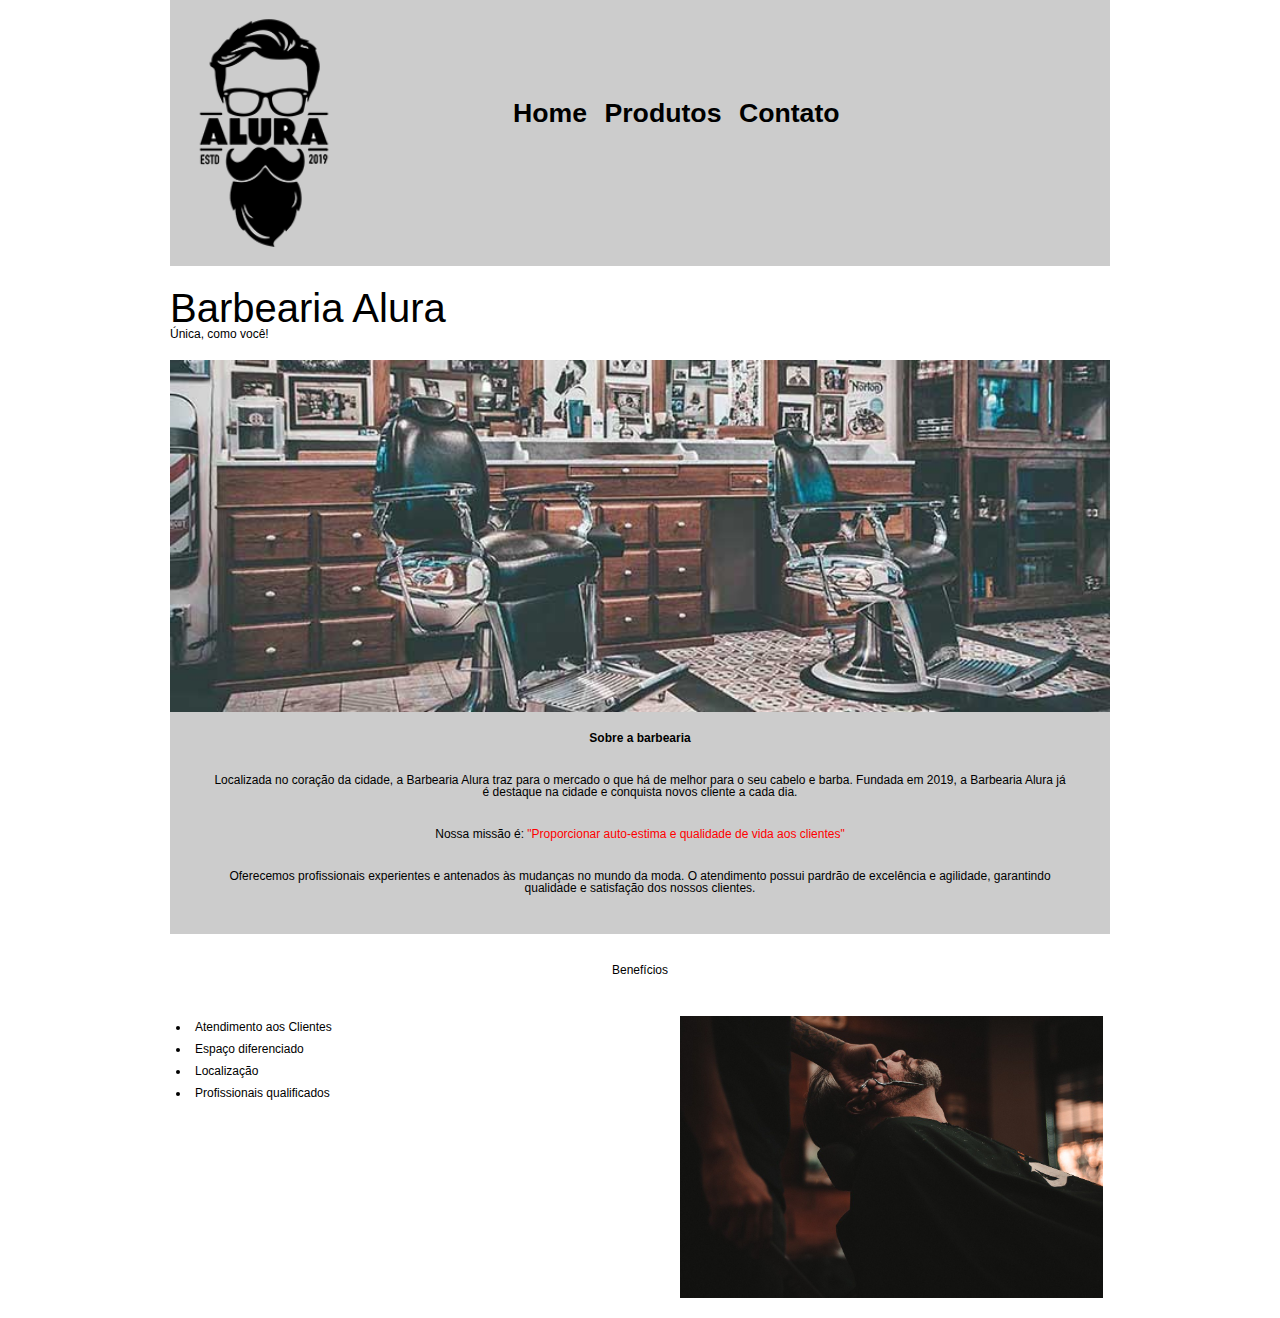
==== Atividade_01/html/index.html @ 23c3b8b3 "atividade 01 completa" ====
<!DOCTYPE html>
<html>
    <head>
        <meta charset="UTF-8">
        <title>Barbearia Alura - Personal Style</title>
        <link rel="stylesheet" href="../css/reset.css">
        <link rel="stylesheet" href="../css/style.css">
        <link rel="stylesheet" href="../css/index.css">
    </head>
    
    <body>
        <header>
            <div class="menu">
                <div style="padding: 0; margin: 0;">
                    <img class="logo" src="../images/logo.png">
                </div>
                <div style="width: 100%;">
                    <nav>
                        <ul class="opcoesMenu">
                            <li>
                                <a href="../html/index.html">Home</a>
                            </li>
                            <li>
                                <a href="../html/produtos.html">Produtos</a>
                            </li>
                            <li>
                                <a href="../html/contato.html">Contato</a>
                            </li>
                        </ul>
                    </nav>
                </div>
            </div>
            <div>
                <h1 style="margin-top: 20px;">Barbearia Alura</h1>
                <subtitulo>Única, como você!</subtitulo>
                <img class="banner" src="../images/banner.jpg" style="width: 100%;">
            </div>
        </header>
        <div class="sobreBarbearia">
            <p class="pCentralizado"><h2 class="h2Destaque">Sobre a barbearia</h2></p>
            <p class="pCentralizado">
                Localizada no coração da cidade, a Barbearia Alura traz para o mercado o que há de 
                melhor para o seu cabelo e barba. Fundada em 2019, a Barbearia Alura já é destaque
                na cidade e conquista novos cliente a cada dia.
            </p>
            <p class="pCentralizado">
                <em>Nossa missão é: <font style="color: red;">"Proporcionar auto-estima e qualidade de vida aos clientes"</font></em>
            </p>
            <p class="pCentralizado">
                Oferecemos profissionais experientes e antenados às mudanças no mundo da moda. O atendimento 
                possui pardrão de excelência e agilidade, garantindo qualidade e satisfação dos nossos clientes.
            </p>
        </div>
        <div class="beneficios">
            <p class="pCentralizado">
                Benefícios
            </p>
        </div>
        <div>
            <div class="beneficios_e">
                <ul>
                    <li >Atendimento aos Clientes</li>
                    <li>Espaço diferenciado</li>
                    <li>Localização</li>
                    <li>Profissionais qualificados</li>
                </ul>
            </div>
            <div class="beneficios_d">
                <img src="../images/beneficios.jpg">
            </div>
        </div>

    </body>
    <footer>

    </footer>
</html>
---- Atividade_01/css/style.css ----
body {
    font-family: Verdana, Geneva, Tahoma, sans-serif;
    font-size: 12px;
    width: 940px;
    margin: auto;
    display:block-inline;
}

header {
    width: 100%;
}

div.menu {
    background-color: #CCCCCC;
    display: inline-block;
    width: 100%;
    margin: 0px; 
}

img.logo {
    width: 20%;
}

nav li {
    display: inline;
    position: relative;
    top:100px;
    font-size: 20pt;
    font-weight: bold;
}

ul.opcoesMenu {
    display:inline-block;
    width:50%;
    position: relative;
    left: 150px;
}

a {
    text-decoration: none;
    color: #000000;
}

div ul, div img {
    padding:0px;
    display: block;
    width: 100%;
    float: left;
    box-sizing: border-box;
}

p {
    margin: 10px;
}
---- Atividade_01/css/index.css ----
img.banner {
    width: 100%;
    margin:20px 0;
    padding: 0;
}

h1 {
    margin: 0;
    padding: 0;
    font-size: 40px;
}

.subtitulo {
    font-weight: bold;
}

div.sobreBarbearia {
    background-color: #CCCCCC;
    text-align: center;
    padding: 20px;
    margin-top: 20px;
    margin-bottom: 20px;
}

.h2Destaque {
    font-weight: bold;
    margin-top: 20px;
    margin-bottom: 20px;
}


p.pCentralizado {
    text-align: center;
    padding: 10px;
}

.beneficios_e, .beneficios_d {
    padding:20px  0px;
    display: block;
    float: left;
}

.beneficios_e {
    width: 50%;
    padding: 20px;
}

.beneficios_d {
    align-items: center;
    width:45%;
    padding: 20px 0;
}

ul li {
    padding: 5px;
}

ul{
    list-style: disc;
}
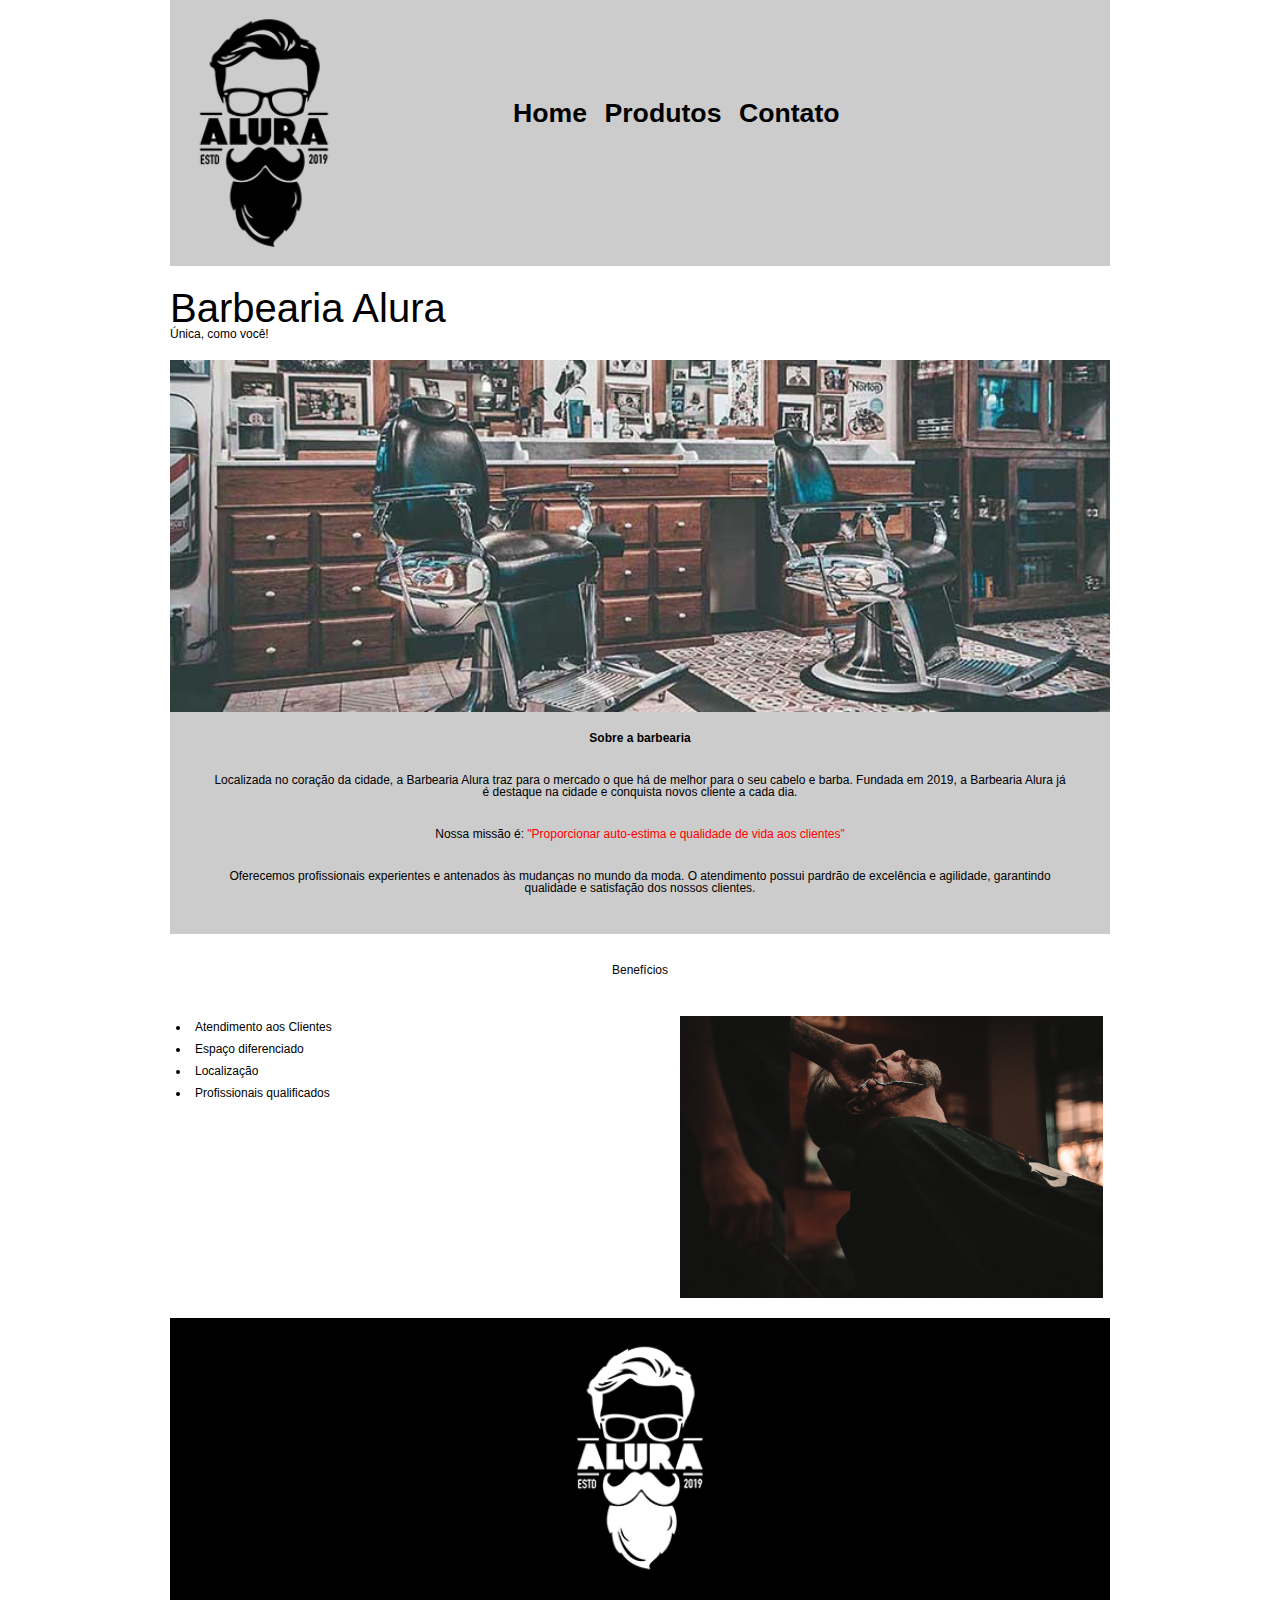
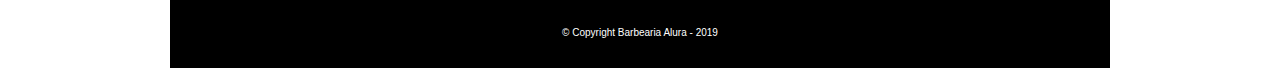
==== commit b4b486da: "Ajustes no rodapé da página inicial e transição do botão de contato" ====
--- a/Atividade_01/html/index.html
+++ b/Atividade_01/html/index.html
@@ -72,6 +72,17 @@
 
     </body>
     <footer>
-
+        <div class="fundoRodape">
+            <div>
+                <p class="centralizar"  style="color: #FFFFFF;">
+                    <img src="../images/logo-branco.png" style="width:20%; align-self: center;">
+                </p>
+            </div>
+            <div class="copy">
+                <p class="centralizar" style="color: #FFFFFF;">
+                    &copy; Copyright Barbearia Alura - 2019
+                </p>
+            </div>
+        </div>
     </footer>
 </html>--- a/Atividade_01/css/style.css
+++ b/Atividade_01/css/style.css
@@ -51,4 +51,32 @@
 
 p {
     margin: 10px;
+}
+
+.fundoRodape {
+    float: left;
+    width: 100%;
+    background-color: #000000;
+}
+
+footer div {
+    text-align: center;
+    float: left;
+    width: 100%;
+}
+
+.copy {
+    color: #FFFFFF;
+    margin: 20px 0;
+    font-size: 10px;
+}
+
+.centralizar {
+    display: flex;
+    justify-content: center;
+}
+
+footer img {
+    display: block;
+    text-align: center;
 }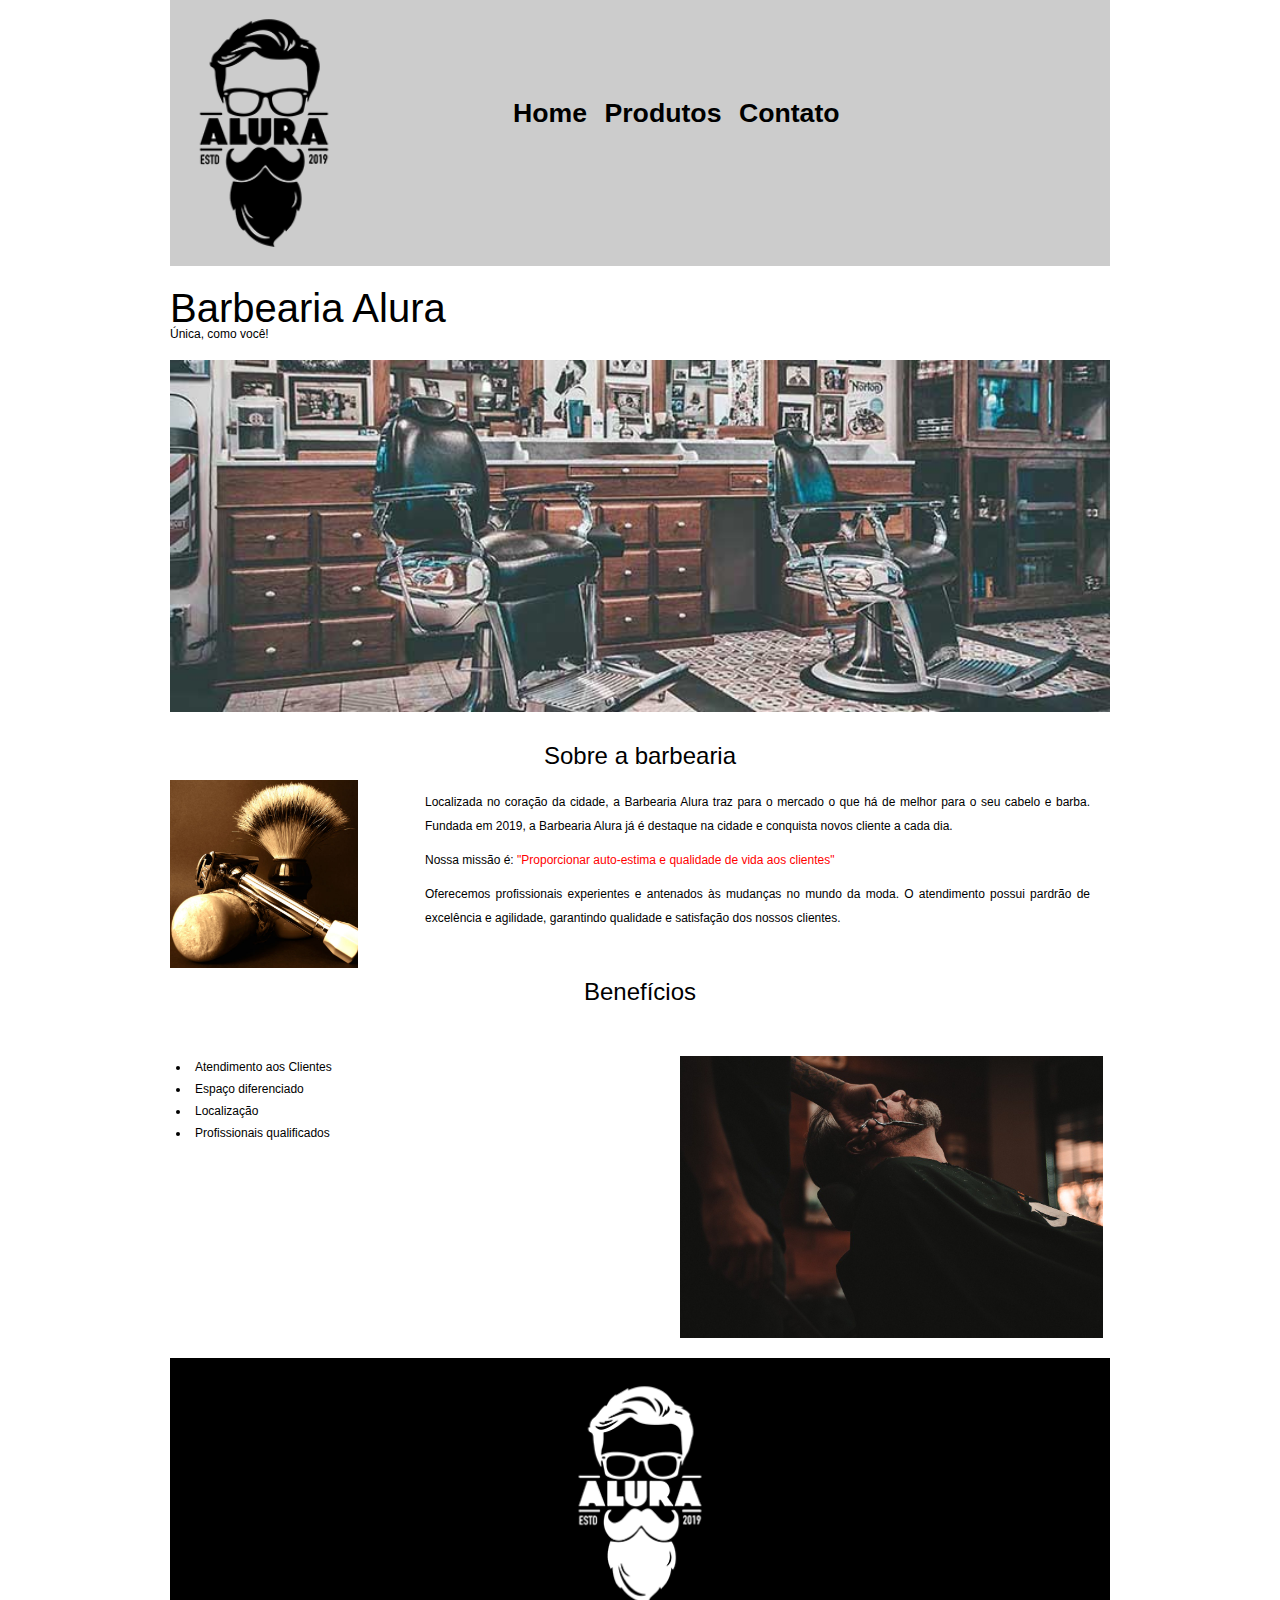
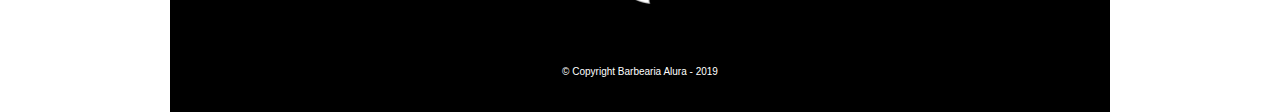
==== commit c45d1d1f: "ajuste da página inicial e da obrigatoriedade dos campos do contato" ====
--- a/Atividade_01/html/index.html
+++ b/Atividade_01/html/index.html
@@ -36,40 +36,52 @@
                 <img class="banner" src="../images/banner.jpg" style="width: 100%;">
             </div>
         </header>
-        <div class="sobreBarbearia">
-            <p class="pCentralizado"><h2 class="h2Destaque">Sobre a barbearia</h2></p>
-            <p class="pCentralizado">
-                Localizada no coração da cidade, a Barbearia Alura traz para o mercado o que há de 
-                melhor para o seu cabelo e barba. Fundada em 2019, a Barbearia Alura já é destaque
-                na cidade e conquista novos cliente a cada dia.
-            </p>
-            <p class="pCentralizado">
-                <em>Nossa missão é: <font style="color: red;">"Proporcionar auto-estima e qualidade de vida aos clientes"</font></em>
-            </p>
-            <p class="pCentralizado">
-                Oferecemos profissionais experientes e antenados às mudanças no mundo da moda. O atendimento 
-                possui pardrão de excelência e agilidade, garantindo qualidade e satisfação dos nossos clientes.
-            </p>
-        </div>
-        <div class="beneficios">
-            <p class="pCentralizado">
-                Benefícios
-            </p>
-        </div>
-        <div>
-            <div class="beneficios_e">
-                <ul>
-                    <li >Atendimento aos Clientes</li>
-                    <li>Espaço diferenciado</li>
-                    <li>Localização</li>
-                    <li>Profissionais qualificados</li>
-                </ul>
-            </div>
-            <div class="beneficios_d">
-                <img src="../images/beneficios.jpg">
-            </div>
-        </div>
-
+        <main>
+            <section class="sobreBarbearia">
+                <div class="titulo">
+                    Sobre a barbearia
+                </div>
+                <div class="utensilios">
+                    <img class="imgUtensilios" src="../images/utensilios.jpg">
+                </div>
+                <div class="descricao">                
+                    <p>
+                        Localizada no coração da cidade, a Barbearia Alura traz para o mercado o que há de 
+                        melhor para o seu cabelo e barba. Fundada em 2019, a Barbearia Alura já é destaque
+                        na cidade e conquista novos cliente a cada dia.
+                    </p>
+                    <p>
+                        <em>Nossa missão é: 
+                            <font style="color: red;">
+                                "Proporcionar auto-estima e qualidade de vida aos clientes"
+                            </font>
+                        </em>
+                    </p>
+                    <p>
+                        Oferecemos profissionais experientes e antenados às mudanças no mundo da moda. O atendimento 
+                        possui pardrão de excelência e agilidade, garantindo qualidade e satisfação dos nossos clientes.
+                    </p>
+                </div>
+            </section>
+            <section class="beneficios">
+                <p class="titulo">
+                    Benefícios
+                </p>
+            </section>
+            <section>
+                <div class="beneficios_e">
+                    <ul>
+                        <li >Atendimento aos Clientes</li>
+                        <li>Espaço diferenciado</li>
+                        <li>Localização</li>
+                        <li>Profissionais qualificados</li>
+                    </ul>
+                </div>
+                <div class="beneficios_d">
+                    <img src="../images/beneficios.jpg">
+                </div>
+            </section>
+        </main>
     </body>
     <footer>
         <div class="fundoRodape">
--- a/Atividade_01/css/index.css
+++ b/Atividade_01/css/index.css
@@ -15,24 +15,55 @@
     font-weight: bold;
 }
 
+
 div.sobreBarbearia {
-    background-color: #CCCCCC;
-    text-align: center;
-    padding: 20px;
+    width: 100%;
+}
+
+
+section {
+    text-align: justify;
     margin-top: 20px;
     margin-bottom: 20px;
+    width: 100%;
 }
 
-.h2Destaque {
-    font-weight: bold;
-    margin-top: 20px;
-    margin-bottom: 20px;
+.titulo{
+    font-size: 2em;
+    text-align: center;
+    line-height: 2em;
+    clear: left;
 }
 
+.titulo h2 {
+    font-weight: bold;
+}
 
 p.pCentralizado {
     text-align: center;
     padding: 10px;
+}
+
+.utensilios {
+    display: inlineblock;
+    width: 25%;
+    float: left;
+}
+
+.imgUtensilios {
+   width: 80%;
+   clear: left;
+}
+
+.descricao {
+    width: 75%;
+    display:inline-block;
+    padding: 0;
+}
+
+div p {
+    padding: 0 10px;
+    line-height: 2em;
 }
 
 .beneficios_e, .beneficios_d {
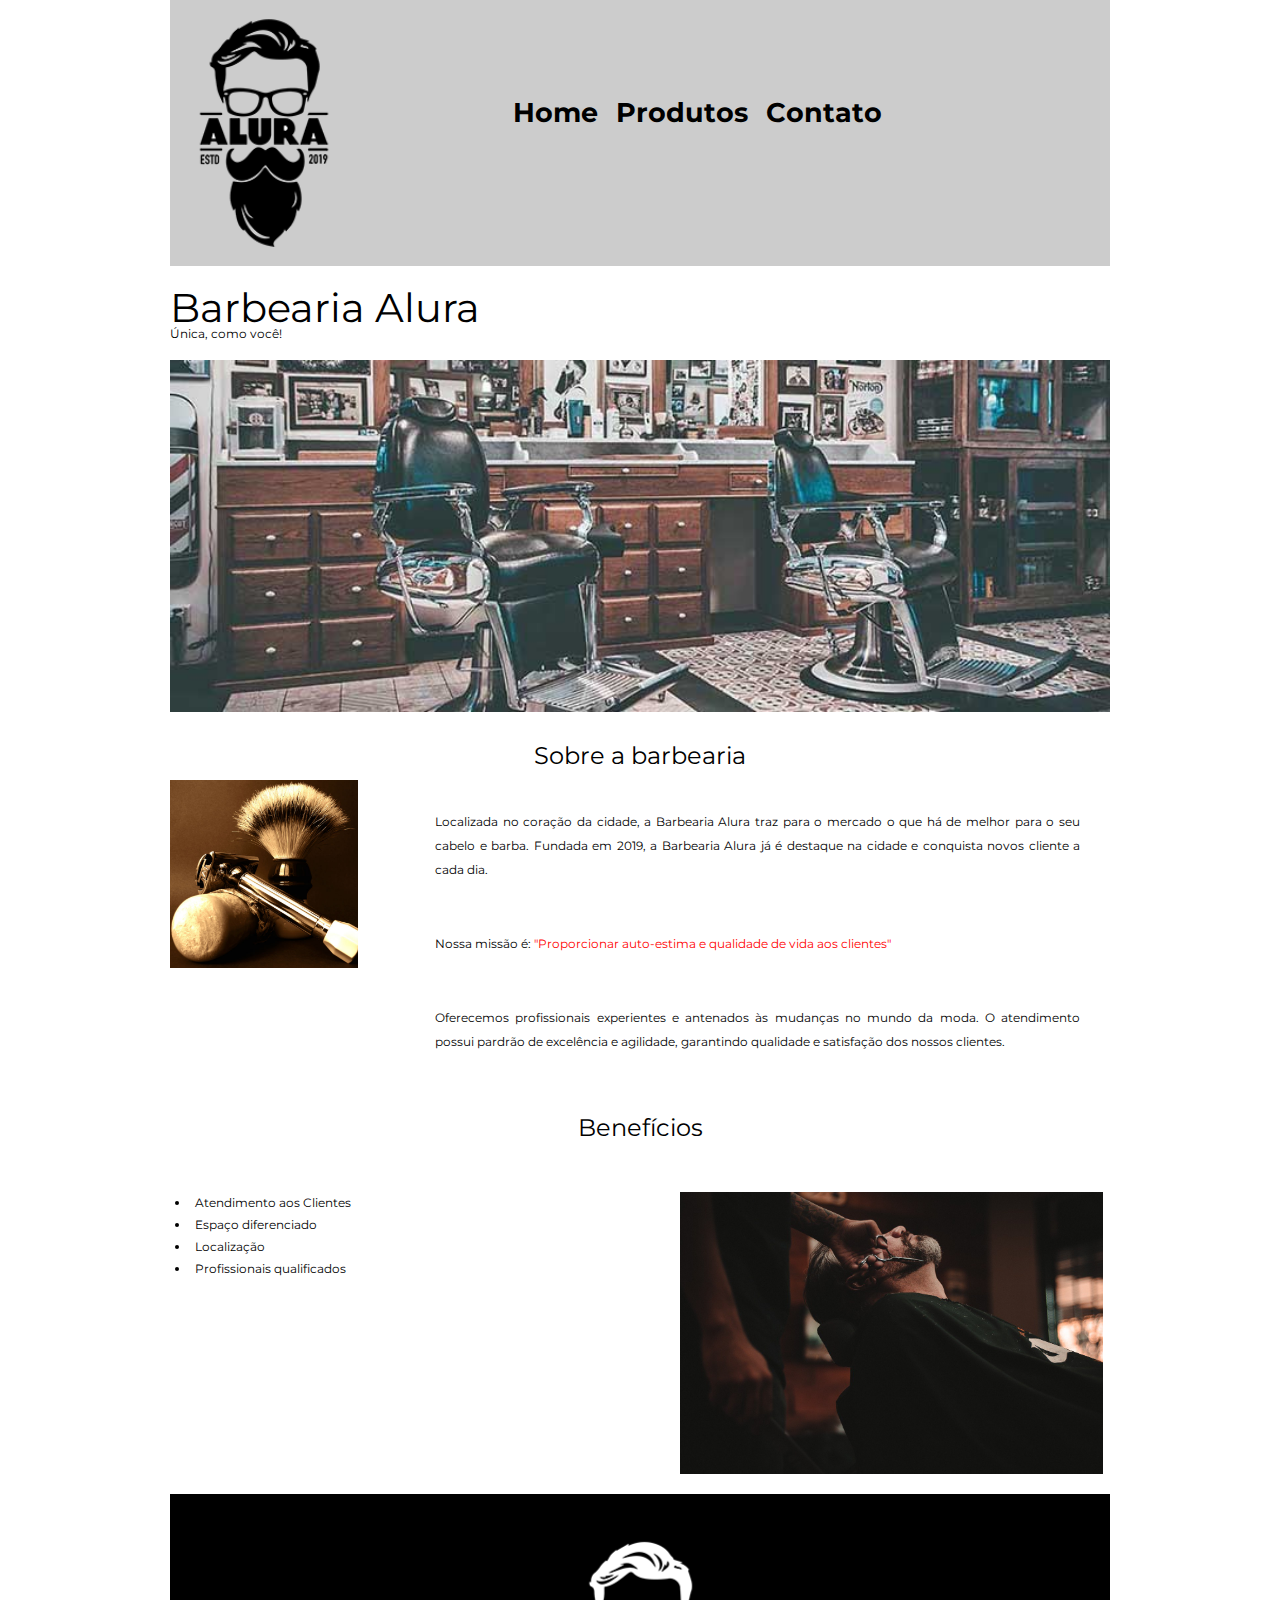
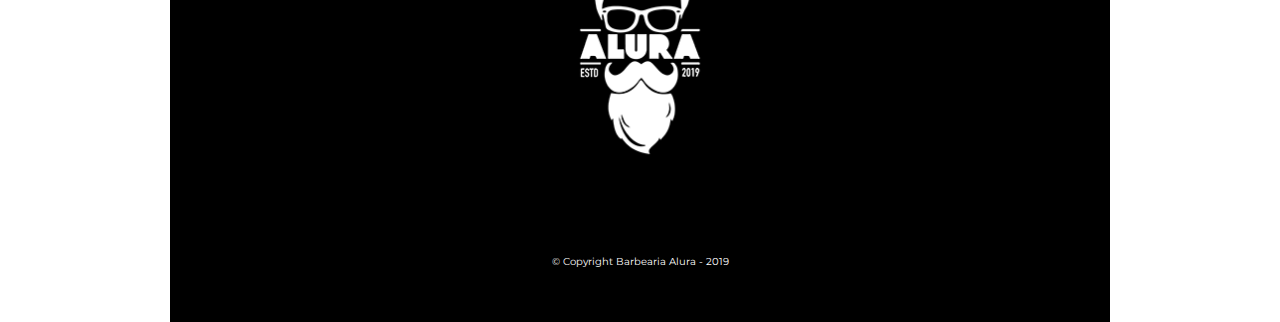
==== commit 5a470ce1: "ajuste das fontes, usando fonte externa do google fonts" ====
--- a/Atividade_01/html/index.html
+++ b/Atividade_01/html/index.html
@@ -6,6 +6,9 @@
         <link rel="stylesheet" href="../css/reset.css">
         <link rel="stylesheet" href="../css/style.css">
         <link rel="stylesheet" href="../css/index.css">
+        <link rel="preconnect" href="https://fonts.googleapis.com">
+        <link rel="preconnect" href="https://fonts.gstatic.com" crossorigin>
+        <link href="https://fonts.googleapis.com/css2?family=Montserrat:wght@100;400&display=swap" rel="stylesheet">
     </head>
     
     <body>
--- a/Atividade_01/css/style.css
+++ b/Atividade_01/css/style.css
@@ -1,6 +1,6 @@
 body {
-    font-family: Verdana, Geneva, Tahoma, sans-serif;
-    font-size: 12px;
+    /*font-family: Verdana, Geneva, Tahoma, sans-serif;*/
+    font-family: 'Montserrat', sans-serif;    font-size: 12px;
     width: 940px;
     margin: auto;
     display:block-inline;
@@ -27,6 +27,7 @@
     top:100px;
     font-size: 20pt;
     font-weight: bold;
+    padding: 20px;
 }
 
 ul.opcoesMenu {
--- a/Atividade_01/css/index.css
+++ b/Atividade_01/css/index.css
@@ -62,7 +62,7 @@
 }
 
 div p {
-    padding: 0 10px;
+    padding: 20px;
     line-height: 2em;
 }
 
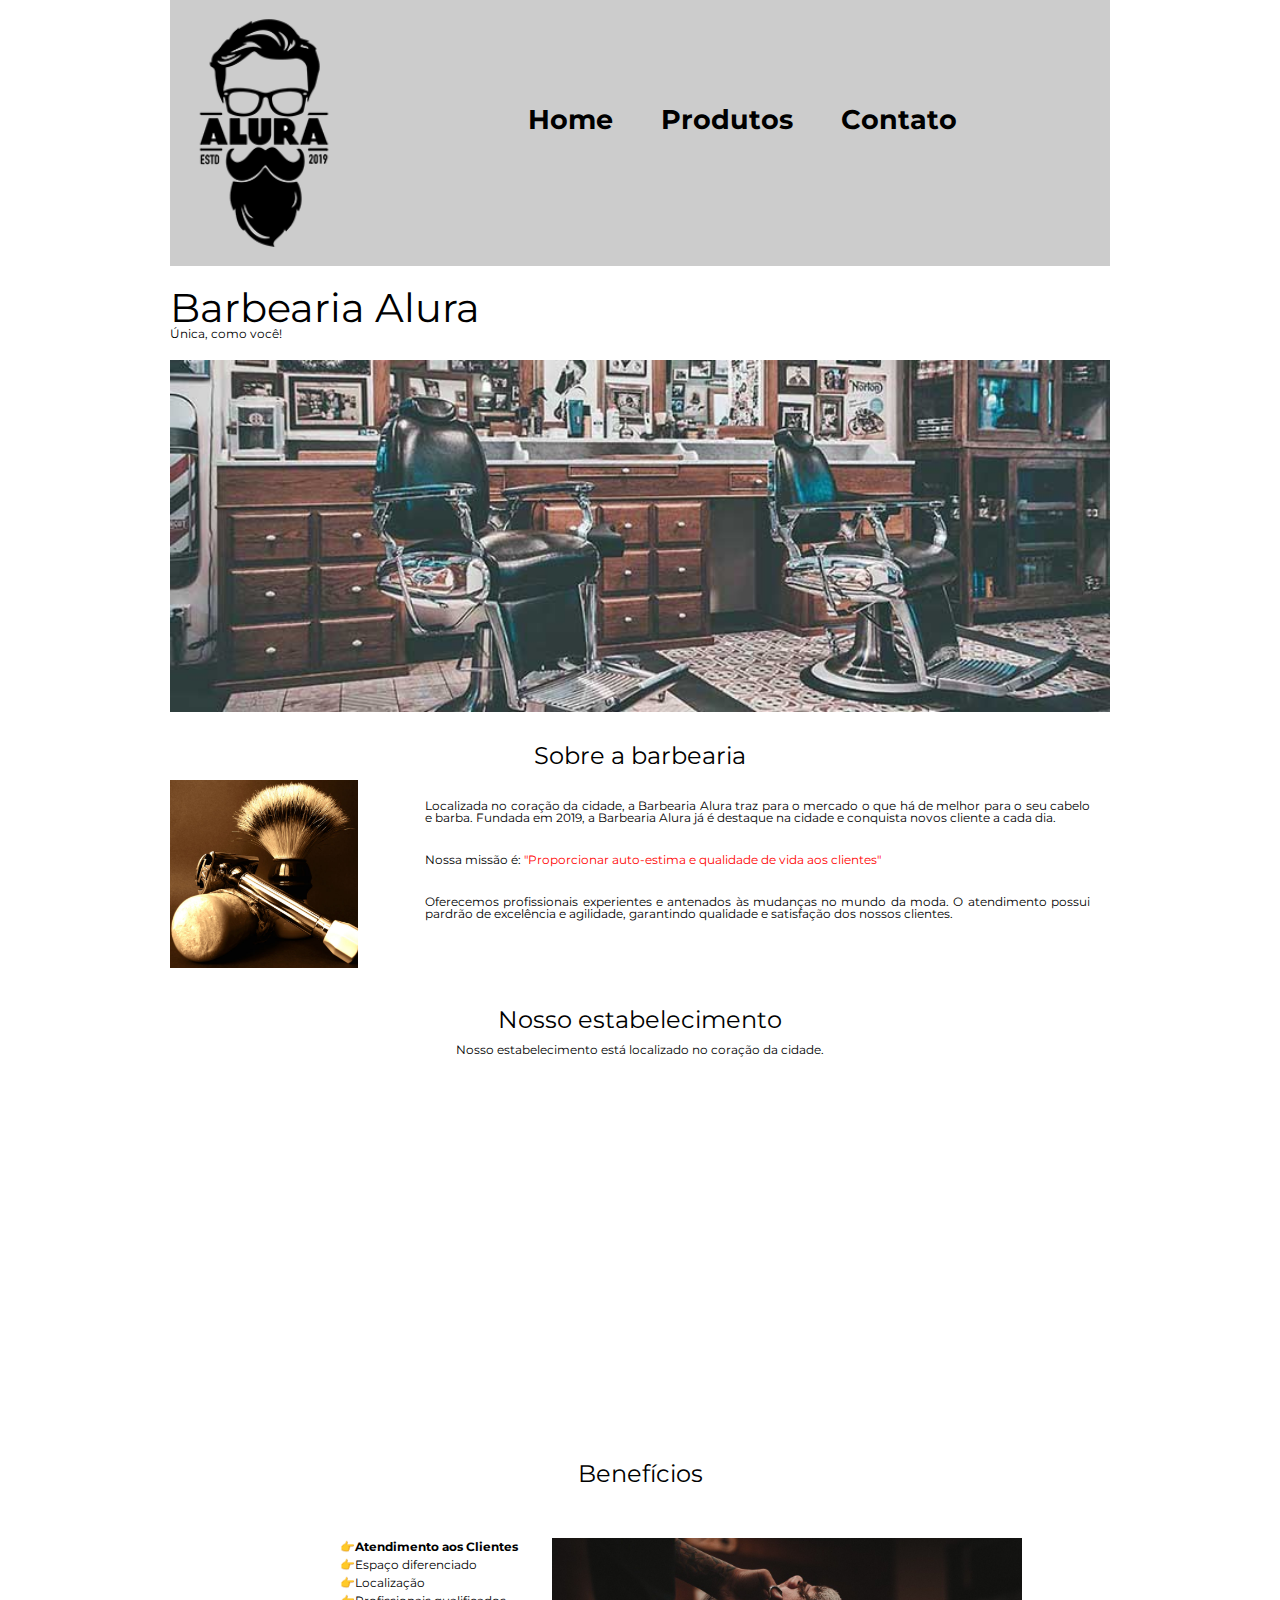
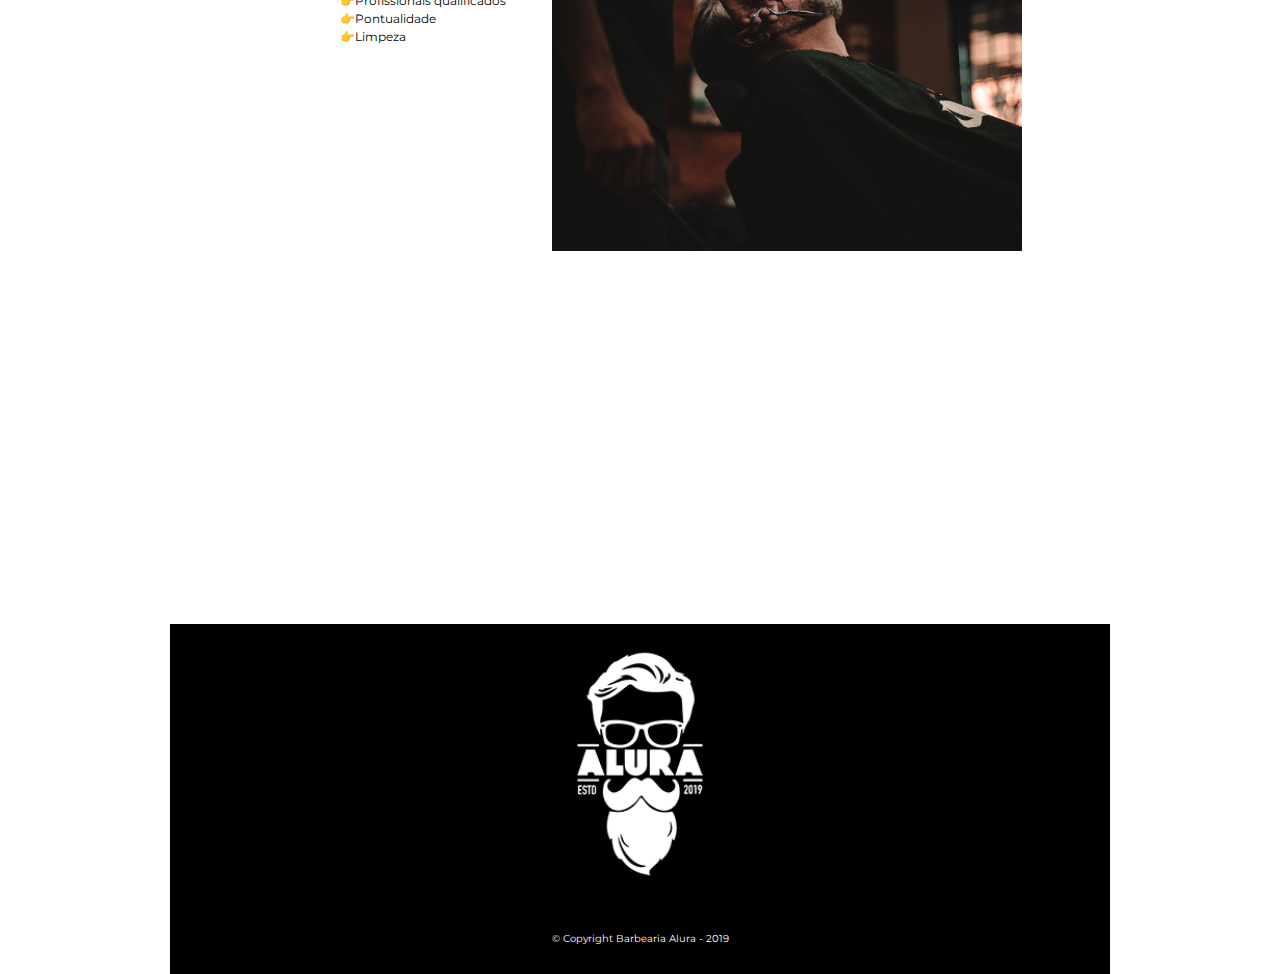
==== commit aaf264cc: "mapa, video e lista" ====
--- a/Atividade_01/html/index.html
+++ b/Atividade_01/html/index.html
@@ -66,24 +66,40 @@
                     </p>
                 </div>
             </section>
+            <section class="mapa">
+                <h3 class="titulo">Nosso estabelecimento</h3>
+                <p>Nosso estabelecimento está localizado no coração da cidade.</p>
+
+                <iframe src="https://www.google.com/maps/embed?pb=!1m14!1m12!1m3!1d3656.449840474898!2d-46.63452058521925!3d-23.588194784669625!2m3!1f0!2f0!3f0!3m2!1i1024!2i768!4f13.1!5e0!3m2!1spt-BR!2sbr!4v1676140591762!5m2!1spt-BR!2sbr" width="100%" height="300" style="border:0;" allowfullscreen="" loading="lazy" referrerpolicy="no-referrer-when-downgrade"></iframe>
+
+            </section>
+
             <section class="beneficios">
                 <p class="titulo">
                     Benefícios
                 </p>
             </section>
             <section>
-                <div class="beneficios_e">
-                    <ul>
-                        <li >Atendimento aos Clientes</li>
-                        <li>Espaço diferenciado</li>
-                        <li>Localização</li>
-                        <li>Profissionais qualificados</li>
-                    </ul>
+                <div class="conteudo-beneficios">
+                    <div class="beneficios_e">
+                        <ul>
+                            <li>Atendimento aos Clientes</li>
+                            <li>Espaço diferenciado</li>
+                            <li>Localização</li>
+                            <li>Profissionais qualificados</li>
+                            <li>Pontualidade</li>
+                            <li>Limpeza</li>
+                        </ul>
+                    </div>
                 </div>
                 <div class="beneficios_d">
                     <img src="../images/beneficios.jpg">
                 </div>
             </section>
+
+            <div class="video">
+                <iframe width="560" height="315" src="https://www.youtube.com/embed/wcVVXUV0YUY" title="YouTube video player" frameborder="0" allow="accelerometer; autoplay; clipboard-write; encrypted-media; gyroscope; picture-in-picture; web-share" allowfullscreen></iframe>
+            </div>
         </main>
     </body>
     <footer>
--- a/Atividade_01/css/index.css
+++ b/Atividade_01/css/index.css
@@ -61,33 +61,63 @@
     padding: 0;
 }
 
-div p {
-    padding: 20px;
-    line-height: 2em;
+.descricao p {
+    padding: 10px;
+    line-height: 1em;
 }
 
 .beneficios_e, .beneficios_d {
     padding:20px  0px;
     display: block;
     float: left;
+
+}
+
+.conteudo-beneficios {
+    width: 640px;
+    margin: 0 auto;
 }
 
 .beneficios_e {
-    width: 50%;
+    width: 30%;
     padding: 20px;
+    display: inline-block;
 }
 
 .beneficios_d {
     align-items: center;
-    width:45%;
+    width:50%;
     padding: 20px 0;
 }
 
 ul li {
-    padding: 5px;
+    line-height: 1.5em;
+    list-style-type: none;
+}
+
+.beneficios_e li:before {
+    content: "👉";
+}
+
+ul :first-child {
+    font-weight: bold;
 }
 
 ul{
     list-style: disc;
 }
 
+.mapa {
+    padding: 3em 0;
+}
+
+.mapa p {
+    width:100%;
+    margin: 0 0 3em;
+    text-align: center;
+}
+
+.video {
+    width: 560px;
+    margin: 3em auto;
+}
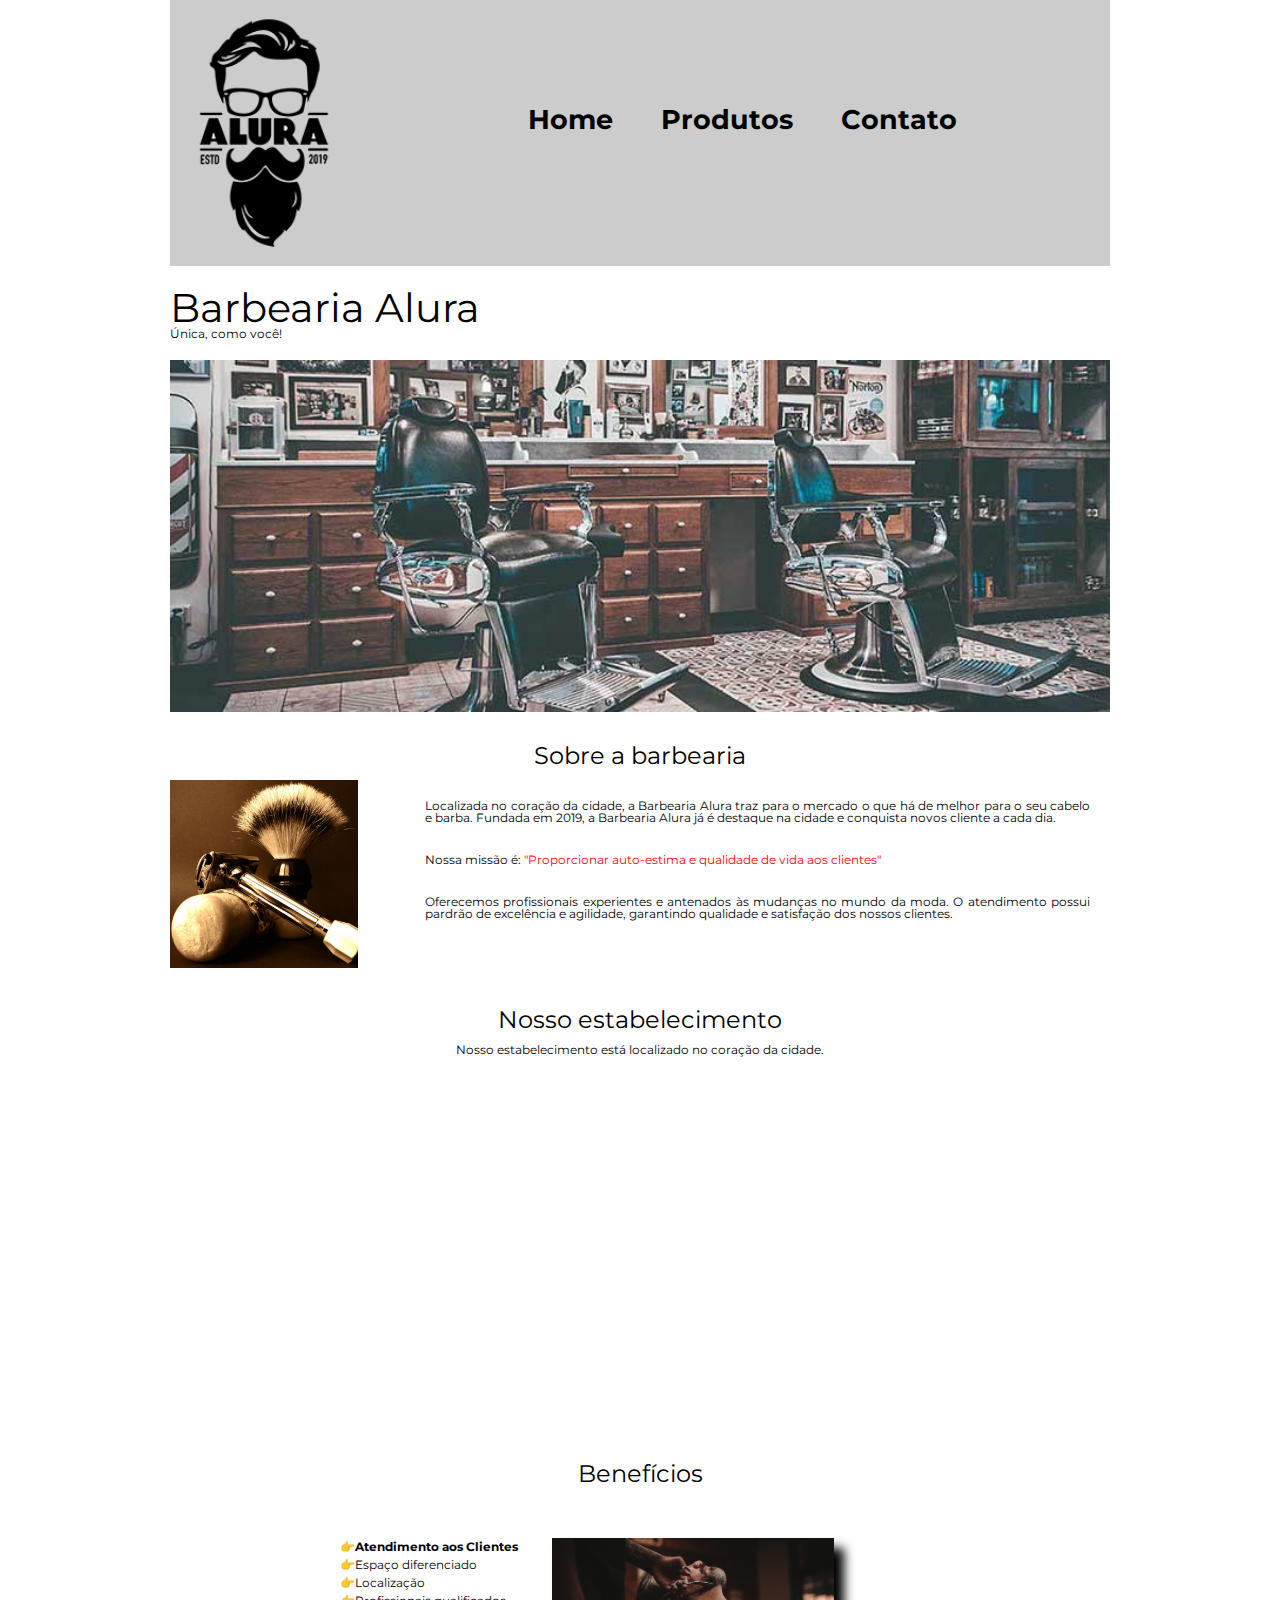
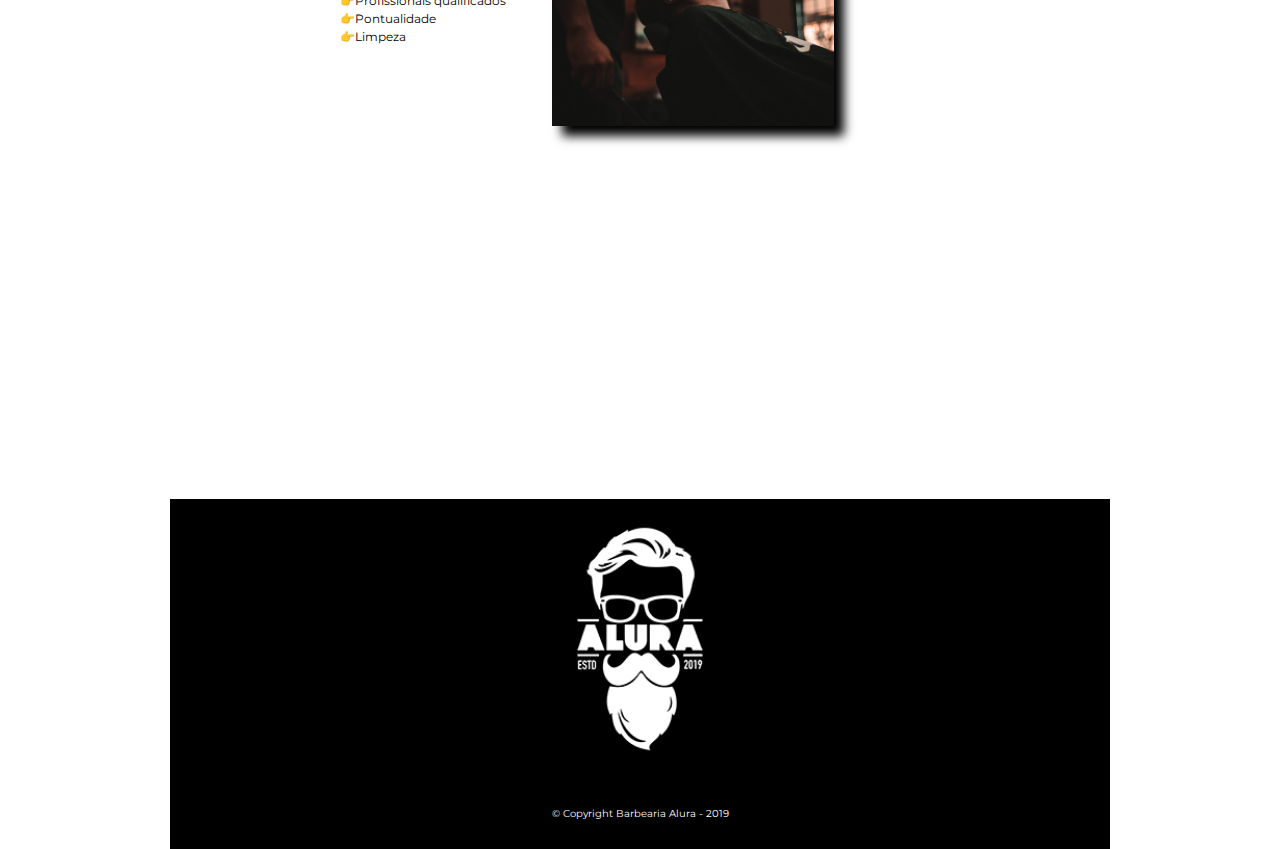
==== commit 430c03d8: "manipulação de elementos, sombras, responsividade." ====
--- a/Atividade_01/html/index.html
+++ b/Atividade_01/html/index.html
@@ -2,6 +2,7 @@
 <html>
     <head>
         <meta charset="UTF-8">
+        <meta name="viewport" content="width=device-width">
         <title>Barbearia Alura - Personal Style</title>
         <link rel="stylesheet" href="../css/reset.css">
         <link rel="stylesheet" href="../css/style.css">
@@ -93,12 +94,12 @@
                     </div>
                 </div>
                 <div class="beneficios_d">
-                    <img src="../images/beneficios.jpg">
+                    <img class="imagem-beneficios" src="../images/beneficios.jpg">
                 </div>
             </section>
 
             <div class="video">
-                <iframe width="560" height="315" src="https://www.youtube.com/embed/wcVVXUV0YUY" title="YouTube video player" frameborder="0" allow="accelerometer; autoplay; clipboard-write; encrypted-media; gyroscope; picture-in-picture; web-share" allowfullscreen></iframe>
+                <iframe width="100%" height="315" src="https://www.youtube.com/embed/wcVVXUV0YUY" title="YouTube video player" frameborder="0" allow="accelerometer; autoplay; clipboard-write; encrypted-media; gyroscope; picture-in-picture; web-share" allowfullscreen></iframe>
             </div>
         </main>
     </body>
--- a/Atividade_01/css/style.css
+++ b/Atividade_01/css/style.css
@@ -80,4 +80,22 @@
 footer img {
     display: block;
     text-align: center;
+}
+
+@media screen and (max-width: 480px) {
+    .caixa, .principal, .conteudo-beneficios, .mapa-conteudo, .video {
+        width: auto;
+    }
+
+    h1 {
+        text-align: center;
+    }
+
+    nav {
+        position: static;
+    }
+
+    .lista-beneficios, .imagem-beneficios {
+        width: 100%;
+    }
 }--- a/Atividade_01/css/index.css
+++ b/Atividade_01/css/index.css
@@ -99,6 +99,17 @@
     content: "👉";
 }
 
+.imagem-beneficios {
+    width: 60%;
+    opacity: 1;
+    transition: 400ms;
+    box-shadow: 10px 10px 10px 0 #000000;
+}
+
+.imagem-beneficios:hover {
+    opacity: 0.3;
+}
+
 ul :first-child {
     font-weight: bold;
 }
